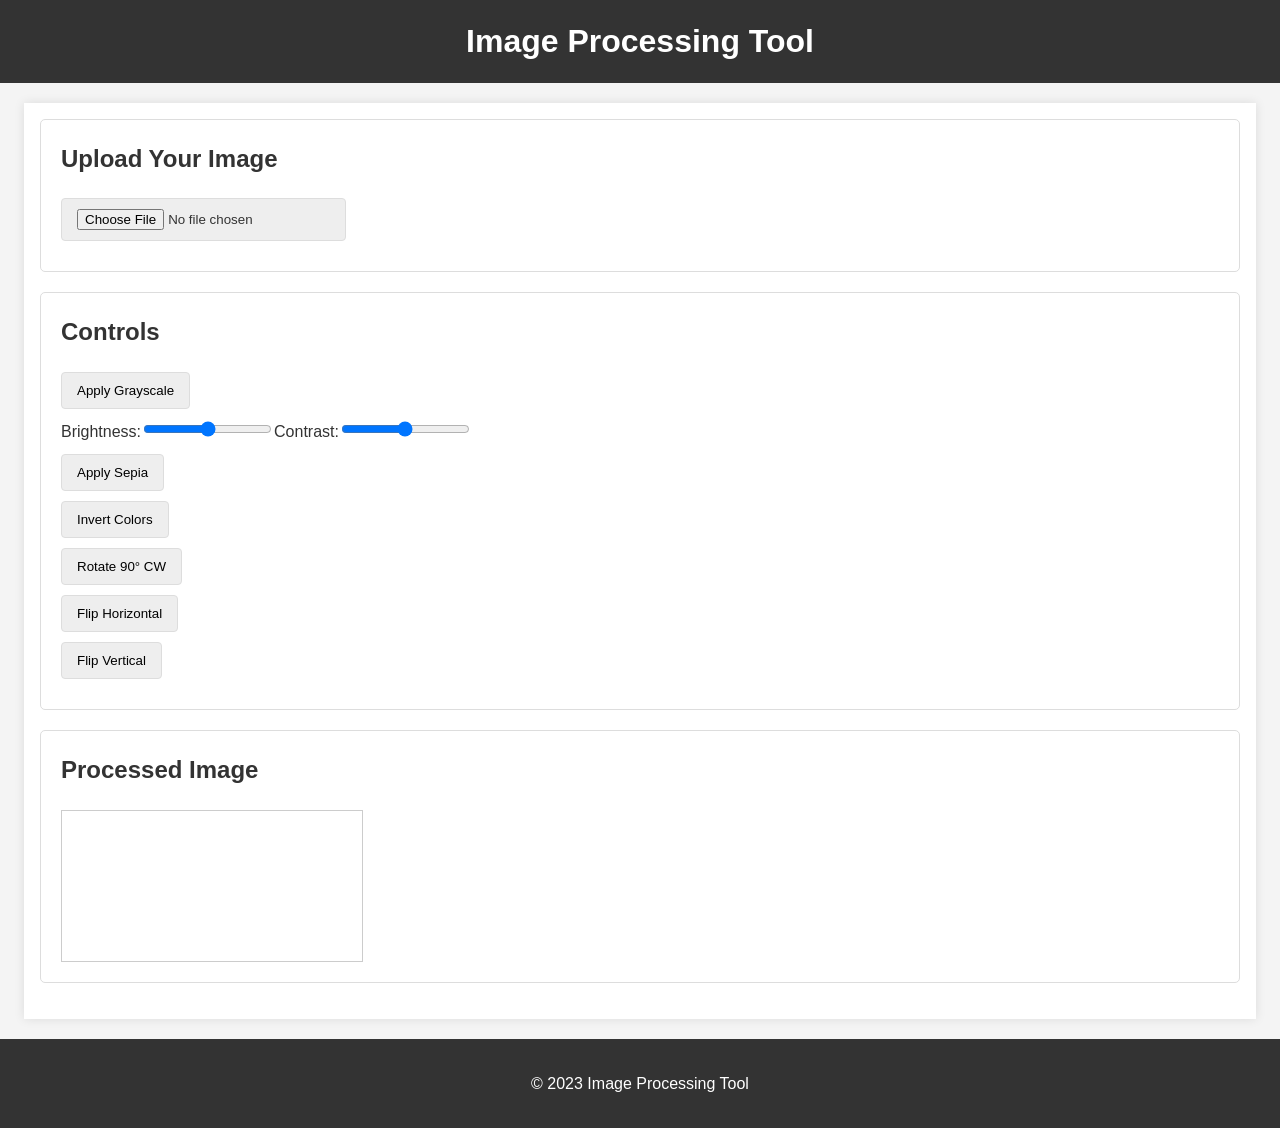
==== index.html @ 841e7c4a "feat: Implement basic image processing tool with filters and transformations This commit introduces " ====
<!DOCTYPE html>
<html lang="en">
<head>
    <meta charset="UTF-8">
    <meta name="viewport" content="width=device-width, initial-scale=1.0">
    <title>Image Processing Tool</title>
    <link rel="stylesheet" href="style.css">
</head>
<body>
    <header>
        <h1>Image Processing Tool</h1>
    </header>

    <main>
        <section id="image-upload-area">
            <h2>Upload Your Image</h2>
            <!-- Image upload input will go here -->
        </section>

        <section id="image-controls-area">
            <h2>Controls</h2>
            <!-- Image processing controls will go here -->
        </section>

        <section id="image-display-area">
            <h2>Processed Image</h2>
            <!-- Processed image will be displayed here -->
            <canvas id="imageCanvas"></canvas>
        </section>
    </main>

    <footer>
        <p>&copy; 2023 Image Processing Tool</p>
    </footer>

    <script src="script.js"></script>
</body>
</html>
---- style.css ----
/* style.css */
body {
    font-family: sans-serif;
    line-height: 1.6;
    margin: 0;
    padding: 0;
    background-color: #f4f4f4;
    color: #333;
}

header {
    background-color: #333;
    color: #fff;
    padding: 1rem 0;
    text-align: center;
}

header h1 {
    margin: 0;
}

main {
    padding: 1rem;
    max-width: 1200px;
    margin: 20px auto;
    background-color: #fff;
    box-shadow: 0 0 10px rgba(0,0,0,0.1);
}

section {
    margin-bottom: 20px;
    padding: 20px;
    border: 1px solid #ddd;
    border-radius: 5px;
}

section h2 {
    margin-top: 0;
    color: #333;
}

#imageCanvas {
    border: 1px solid #ccc;
    max-width: 100%; /* Ensure canvas is responsive */
    height: auto;   /* Maintain aspect ratio */
    display: block; /* Remove extra space below canvas */
    margin-top: 10px;
}

input[type="file"],
button {
    display: block;
    margin: 10px 0;
    padding: 10px 15px;
    border: 1px solid #ddd;
    border-radius: 4px;
    background-color: #eee;
    cursor: pointer;
}

button:hover {
    background-color: #ddd;
}

footer {
    text-align: center;
    padding: 1rem 0;
    background-color: #333;
    color: #fff;
    margin-top: 20px;
}
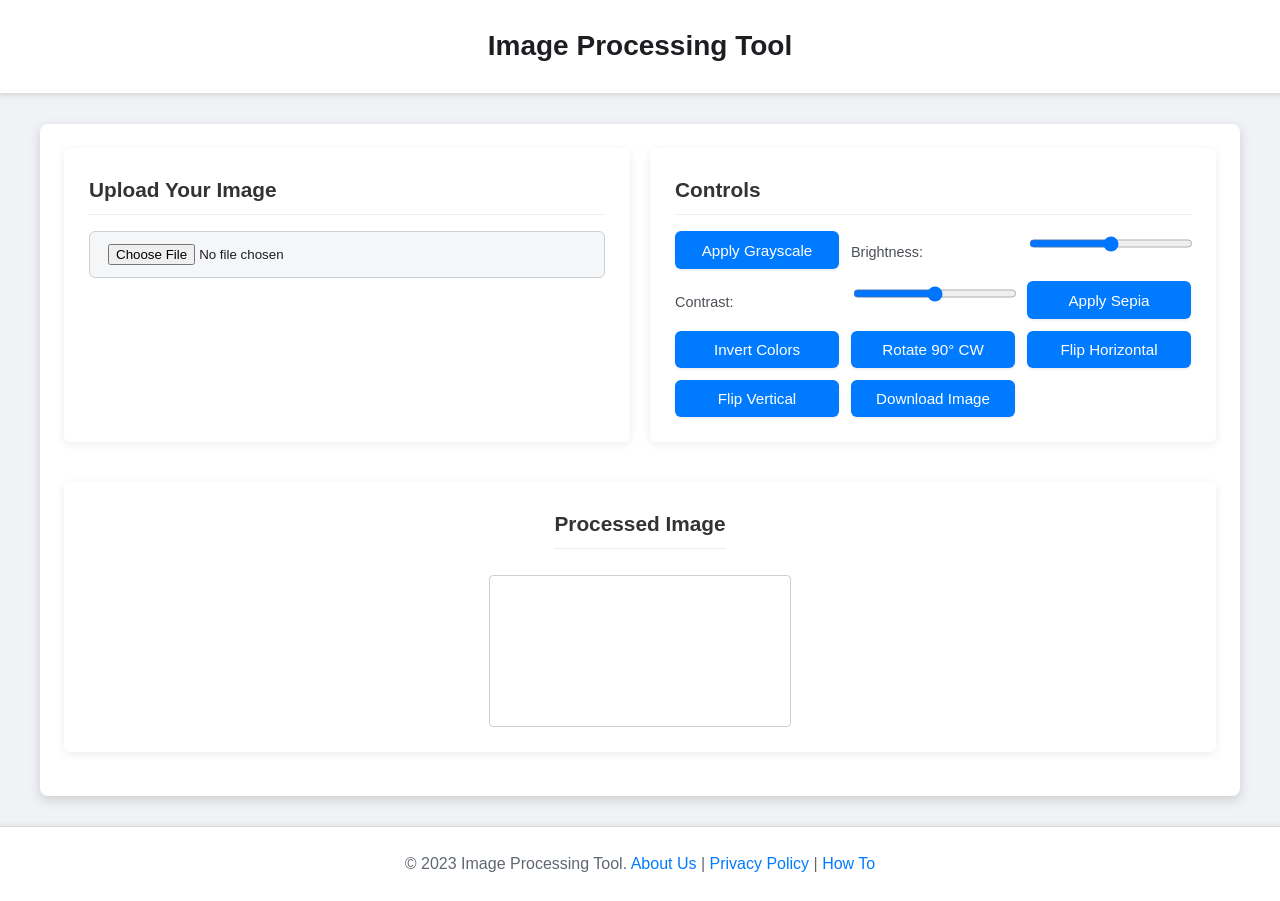
==== commit d30fbfa4: "feat: Complete Phase 1 frontend enhancements and static pages This commit delivers the completion of" ====
--- a/index.html
+++ b/index.html
@@ -30,7 +30,11 @@
     </main>
 
     <footer>
-        <p>&copy; 2023 Image Processing Tool</p>
+        <p>&copy; 2023 Image Processing Tool. 
+            <a href="about.html">About Us</a> | 
+            <a href="privacy.html">Privacy Policy</a> |
+            <a href="how-to/how-to-index.html">How To</a>
+        </p>
     </footer>
 
     <script src="script.js"></script>
--- a/style.css
+++ b/style.css
@@ -1,71 +1,166 @@
 /* style.css */
 body {
-    font-family: sans-serif;
+    font-family: -apple-system, BlinkMacSystemFont, "Segoe UI", Roboto, Helvetica, Arial, sans-serif, "Apple Color Emoji", "Segoe UI Emoji", "Segoe UI Symbol";
     line-height: 1.6;
     margin: 0;
     padding: 0;
-    background-color: #f4f4f4;
-    color: #333;
+    background-color: #f0f2f5; /* Lighter grey background */
+    color: #1c1e21; /* Darker text color for better contrast */
+    display: flex;
+    flex-direction: column;
+    min-height: 100vh;
 }
 
 header {
-    background-color: #333;
-    color: #fff;
-    padding: 1rem 0;
+    background-color: #ffffff; /* White header */
+    color: #1c1e21;
+    padding: 1.5rem 1rem; /* Increased padding */
     text-align: center;
+    box-shadow: 0 2px 4px rgba(0,0,0,0.1); /* Subtle shadow */
+    border-bottom: 1px solid #ddd;
 }
 
 header h1 {
     margin: 0;
+    font-size: 1.75rem; /* Slightly larger title */
 }
 
 main {
-    padding: 1rem;
-    max-width: 1200px;
-    margin: 20px auto;
-    background-color: #fff;
-    box-shadow: 0 0 10px rgba(0,0,0,0.1);
+    flex: 1; /* Allows main to grow and push footer down */
+    padding: 1.5rem;
+    max-width: 1400px; /* Wider max-width for larger screens */
+    width: 90%; /* Responsive width */
+    margin: 30px auto; /* Increased top/bottom margin */
+    background-color: #ffffff;
+    box-shadow: 0 4px 12px rgba(0,0,0,0.15); /* Softer, larger shadow */
+    border-radius: 8px; /* Rounded corners */
+    display: flex; /* Use flexbox for main content layout */
+    gap: 20px; /* Gap between sections */
+    flex-wrap: wrap; /* Allow sections to wrap on smaller screens */
 }
 
 section {
     margin-bottom: 20px;
-    padding: 20px;
-    border: 1px solid #ddd;
-    border-radius: 5px;
+    padding: 25px; /* Increased padding */
+    border: none; /* Remove border, rely on shadow from main */
+    border-radius: 6px; /* Rounded corners for sections */
+    background-color: #fff; /* Ensure sections are white if main gets a different bg */
+    box-shadow: 0 2px 8px rgba(0,0,0,0.08); /* Subtle shadow for sections themselves */
+}
+
+/* Specific layout for sections within main */
+#image-upload-area, #image-controls-area {
+    flex-basis: 320px; /* Minimum width for upload and controls, adjusted */
+    flex-grow: 1;      /* Allow them to grow */
+    min-width: 300px; /* Ensure they don't get too small */
+}
+
+#image-display-area {
+    flex-basis: 600px; /* More space for image display */
+    flex-grow: 2;      /* Allow it to grow more */
+    display: flex;
+    flex-direction: column;
+    align-items: center; /* Center canvas if it's smaller than area */
+    min-width: 300px; /* Ensure it doesn't get too small */
 }
 
 section h2 {
     margin-top: 0;
+    margin-bottom: 1rem; /* Space below heading */
     color: #333;
+    font-size: 1.3rem; /* Slightly adjusted heading size */
+    border-bottom: 1px solid #eee; /* Separator for heading */
+    padding-bottom: 0.5rem;
 }
 
 #imageCanvas {
-    border: 1px solid #ccc;
-    max-width: 100%; /* Ensure canvas is responsive */
-    height: auto;   /* Maintain aspect ratio */
-    display: block; /* Remove extra space below canvas */
+    border: 1px solid #d0d0d0; /* Slightly softer border */
+    max-width: 100%; 
+    height: auto;   
+    display: block; 
     margin-top: 10px;
+    border-radius: 4px; /* Rounded corners for canvas */
 }
 
-input[type="file"],
-button {
+#image-controls-area .controls-grid {
+    display: grid;
+    grid-template-columns: repeat(auto-fit, minmax(130px, 1fr)); /* Responsive grid for controls, adjusted */
+    gap: 12px; /* Adjusted gap */
+}
+
+input[type="file"] {
     display: block;
-    margin: 10px 0;
-    padding: 10px 15px;
-    border: 1px solid #ddd;
-    border-radius: 4px;
-    background-color: #eee;
+    width: calc(100% - 38px); /* Adjust width to fit padding and border */
+    margin: 10px 0 20px 0; /* More bottom margin */
+    padding: 12px 18px;
+    border: 1px solid #ccd0d5;
+    border-radius: 6px;
+    background-color: #f5f6f7;
     cursor: pointer;
+    transition: background-color 0.2s ease-in-out;
+}
+
+input[type="file"]:hover {
+    background-color: #e9ebee;
+}
+
+button { /* General button styling */
+    padding: 10px 15px; /* Adjusted padding */
+    border: none; /* Remove border */
+    border-radius: 6px; /* Rounded corners */
+    background-color: #007bff; /* Primary blue */
+    color: white;
+    cursor: pointer;
+    font-size: 0.95rem;
+    transition: background-color 0.2s ease-in-out, box-shadow 0.2s ease-in-out;
+    box-shadow: 0 1px 3px rgba(0,0,0,0.1);
+    width: 100%; /* Make buttons take full width of their grid cell */
 }
 
 button:hover {
-    background-color: #ddd;
+    background-color: #0056b3; /* Darker blue on hover */
+    box-shadow: 0 2px 6px rgba(0,0,0,0.15);
+}
+
+button:active {
+    background-color: #004085; /* Even darker blue on active */
+    box-shadow: inset 0 1px 3px rgba(0,0,0,0.2);
+}
+
+/* Styling for sliders and their labels */
+#image-controls-area label {
+    display: block;
+    margin-top: 10px;
+    margin-bottom: 5px;
+    font-size: 0.9rem;
+    color: #4b4f56;
+}
+
+#image-controls-area input[type="range"] {
+    width: 100%; /* Make sliders take full width of their container */
+    margin-bottom: 15px;
+    cursor: pointer;
 }
 
 footer {
     text-align: center;
-    padding: 1rem 0;
-    background-color: #333;
-    color: #fff;
-    margin-top: 20px;
+    padding: 1.5rem 1rem; /* Increased padding */
+    background-color: #ffffff; /* White footer */
+    color: #606770; /* Softer text color */
+    margin-top: auto; /* Pushes footer to bottom if content is short */
+    border-top: 1px solid #ddd;
+    box-shadow: 0 -2px 4px rgba(0,0,0,0.05);
 }
+
+footer p {
+    margin: 0;
+}
+
+/* Links in footer */
+footer a {
+    color: #007bff;
+    text-decoration: none;
+}
+footer a:hover {
+    text-decoration: underline;
+}
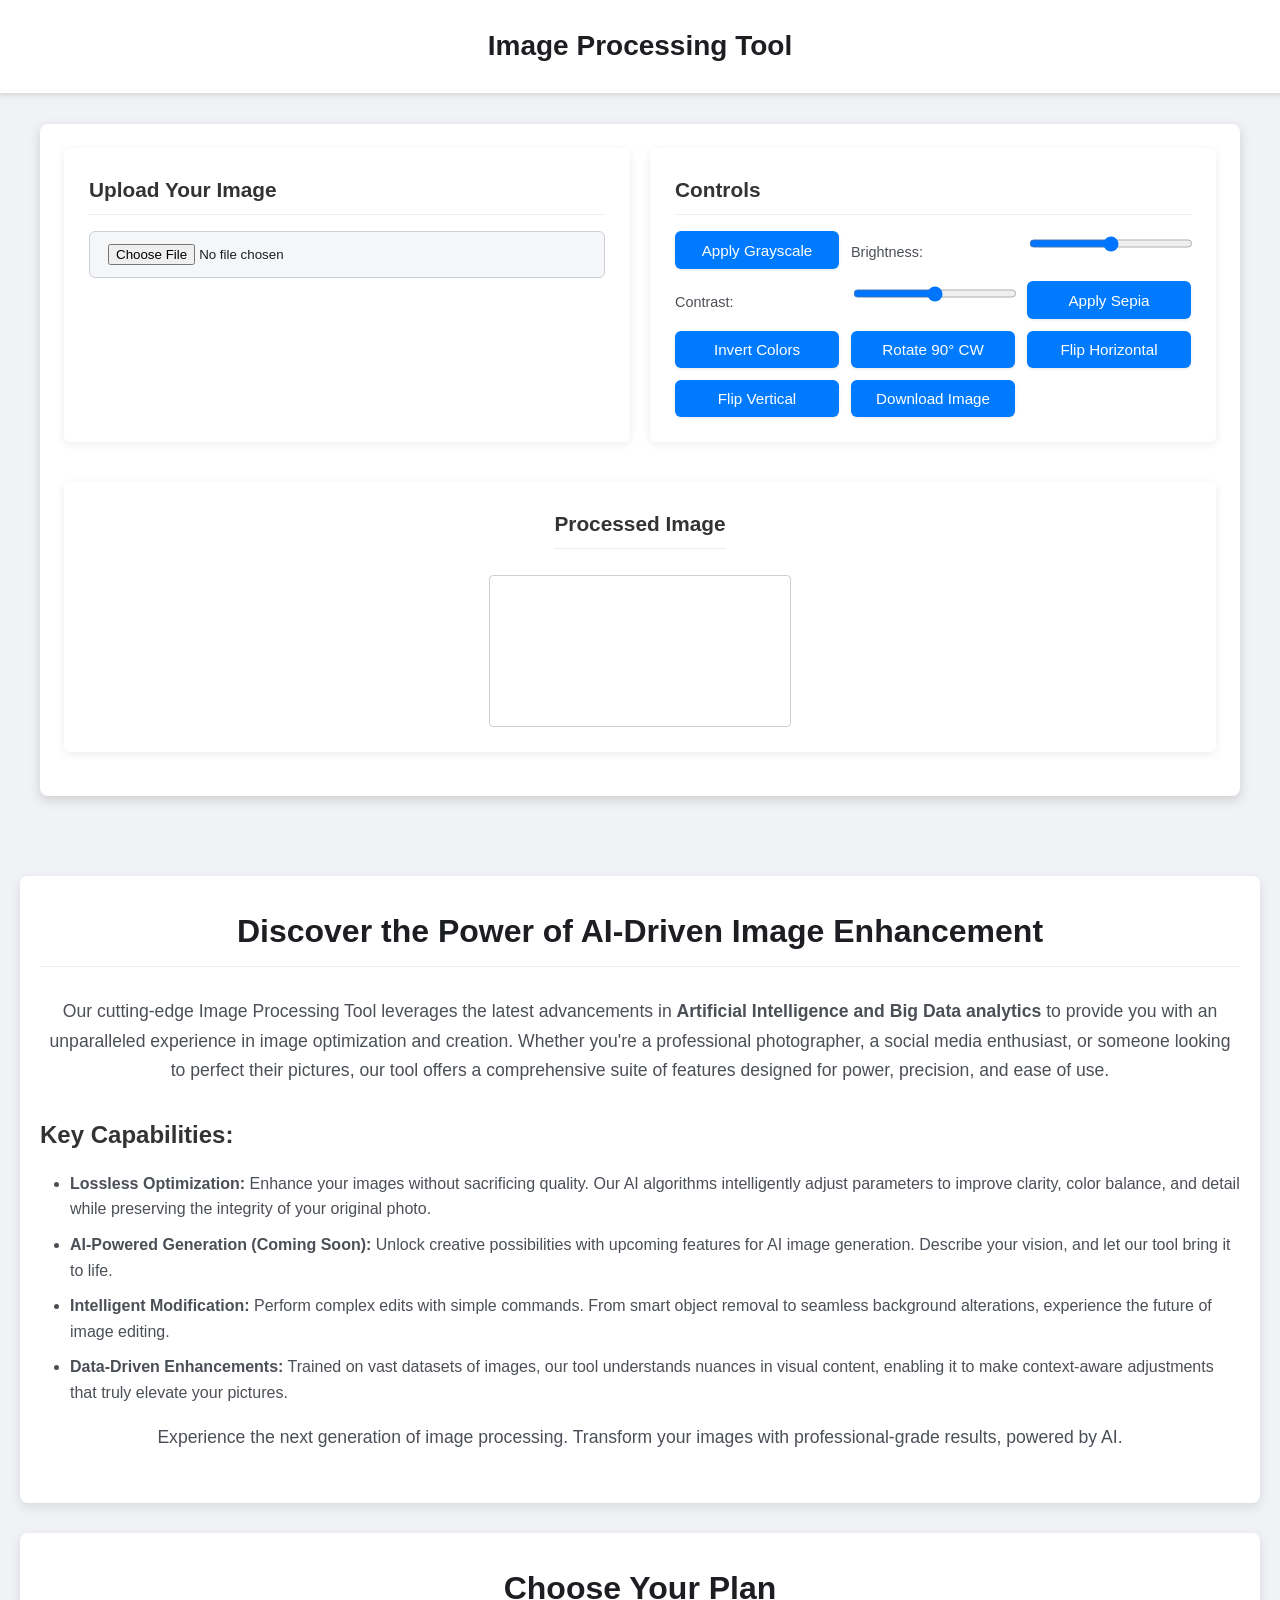
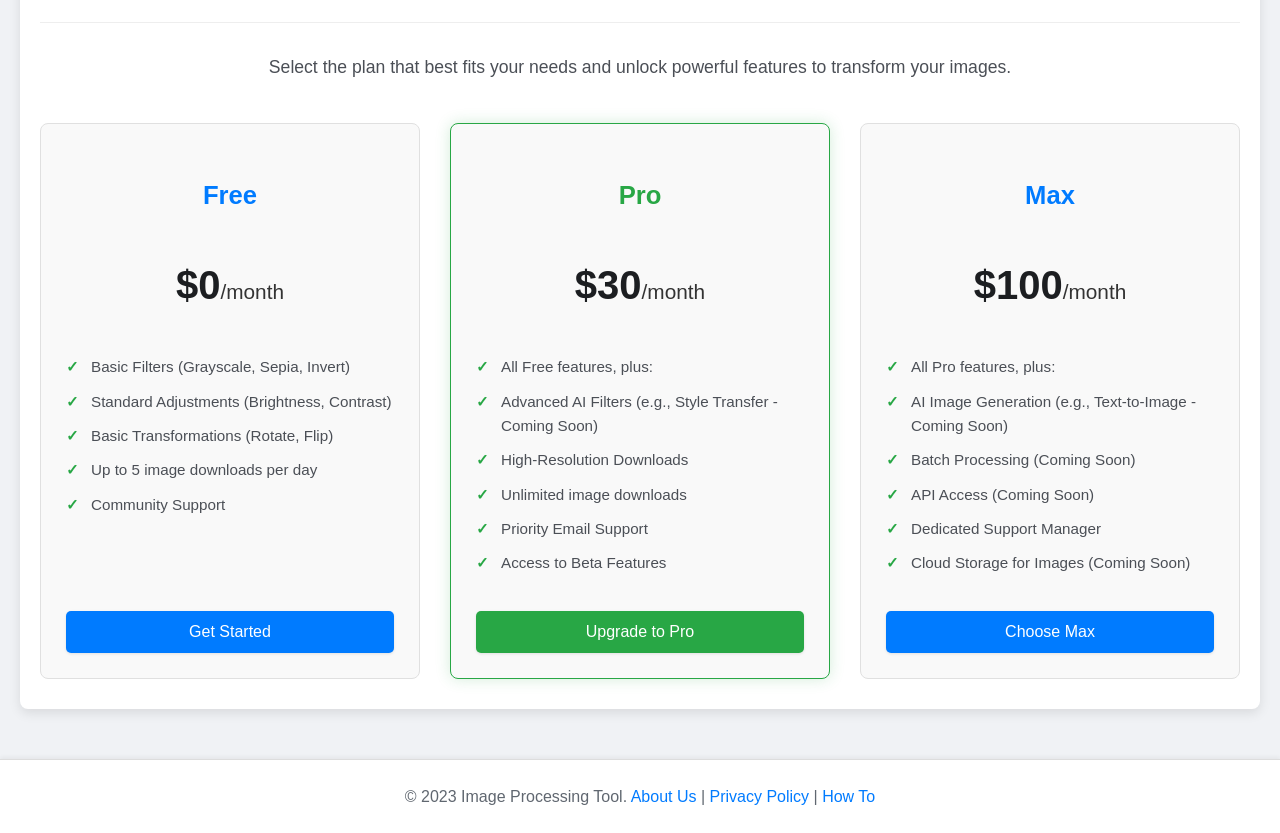
==== commit e54d6db7: "feat: Add product introduction and pricing tiers to homepage This commit introduces two new sections" ====
--- a/index.html
+++ b/index.html
@@ -29,6 +29,70 @@
         </section>
     </main>
 
+    <div class="supplementary-content-wrapper">
+        <section id="product-introduction" class="homepage-section">
+            <div class="container"> <!-- Optional container for content centering/padding -->
+                <h2>Discover the Power of AI-Driven Image Enhancement</h2>
+                <p>Our cutting-edge Image Processing Tool leverages the latest advancements in <strong>Artificial Intelligence and Big Data analytics</strong> to provide you with an unparalleled experience in image optimization and creation. Whether you're a professional photographer, a social media enthusiast, or someone looking to perfect their pictures, our tool offers a comprehensive suite of features designed for power, precision, and ease of use.</p>
+                
+                <h3>Key Capabilities:</h3>
+                <ul>
+                    <li><strong>Lossless Optimization:</strong> Enhance your images without sacrificing quality. Our AI algorithms intelligently adjust parameters to improve clarity, color balance, and detail while preserving the integrity of your original photo.</li>
+                    <li><strong>AI-Powered Generation (Coming Soon):</strong> Unlock creative possibilities with upcoming features for AI image generation. Describe your vision, and let our tool bring it to life.</li>
+                    <li><strong>Intelligent Modification:</strong> Perform complex edits with simple commands. From smart object removal to seamless background alterations, experience the future of image editing.</li>
+                    <li><strong>Data-Driven Enhancements:</strong> Trained on vast datasets of images, our tool understands nuances in visual content, enabling it to make context-aware adjustments that truly elevate your pictures.</li>
+                </ul>
+                <p>Experience the next generation of image processing. Transform your images with professional-grade results, powered by AI.</p>
+            </div>
+        </section>
+        <section id="pricing-tiers" class="homepage-section">
+            <div class="container"> <!-- Optional container for content centering/padding -->
+                <h2>Choose Your Plan</h2>
+                <p>Select the plan that best fits your needs and unlock powerful features to transform your images.</p>
+                <div class="pricing-grid">
+                    <div class="pricing-plan">
+                        <h3>Free</h3>
+                        <p class="price"><span>$0</span>/month</p>
+                        <ul>
+                            <li>Basic Filters (Grayscale, Sepia, Invert)</li>
+                            <li>Standard Adjustments (Brightness, Contrast)</li>
+                            <li>Basic Transformations (Rotate, Flip)</li>
+                            <li>Up to 5 image downloads per day</li>
+                            <li>Community Support</li>
+                        </ul>
+                        <button class="cta-button">Get Started</button>
+                    </div>
+                    <div class="pricing-plan pro-plan"> <!-- Added class for potential highlighting -->
+                        <h3>Pro</h3>
+                        <p class="price"><span>$30</span>/month</p>
+                        <ul>
+                            <li>All Free features, plus:</li>
+                            <li>Advanced AI Filters (e.g., Style Transfer - Coming Soon)</li>
+                            <li>High-Resolution Downloads</li>
+                            <li>Unlimited image downloads</li>
+                            <li>Priority Email Support</li>
+                            <li>Access to Beta Features</li>
+                        </ul>
+                        <button class="cta-button">Upgrade to Pro</button>
+                    </div>
+                    <div class="pricing-plan">
+                        <h3>Max</h3>
+                        <p class="price"><span>$100</span>/month</p>
+                        <ul>
+                            <li>All Pro features, plus:</li>
+                            <li>AI Image Generation (e.g., Text-to-Image - Coming Soon)</li>
+                            <li>Batch Processing (Coming Soon)</li>
+                            <li>API Access (Coming Soon)</li>
+                            <li>Dedicated Support Manager</li>
+                            <li>Cloud Storage for Images (Coming Soon)</li>
+                        </ul>
+                        <button class="cta-button">Choose Max</button>
+                    </div>
+                </div>
+            </div>
+        </section>
+    </div> 
+
     <footer>
         <p>&copy; 2023 Image Processing Tool. 
             <a href="about.html">About Us</a> | 
--- a/style.css
+++ b/style.css
@@ -164,3 +164,197 @@
 footer a:hover {
     text-decoration: underline;
 }
+
+/* Styling for Supplementary Content Sections on Homepage */
+
+.supplementary-content-wrapper {
+    padding: 20px 0; /* Add some padding above and below these sections */
+    background-color: #f0f2f5; /* Match body background or make it slightly different if desired */
+}
+
+.homepage-section {
+    max-width: 1200px; /* Max width for content within these sections */
+    margin: 30px auto; /* Centering and spacing between sections */
+    padding: 30px 20px;
+    background-color: #ffffff; /* White background for these content boxes */
+    box-shadow: 0 4px 12px rgba(0,0,0,0.1); /* Consistent shadow */
+    border-radius: 8px;
+}
+
+.homepage-section h2 { /* Main heading for these sections */
+    font-size: 2rem;
+    color: #1c1e21; /* Dark primary text color */
+    text-align: center;
+    margin-bottom: 30px;
+    font-weight: 600;
+}
+
+.homepage-section p {
+    font-size: 1.1rem;
+    line-height: 1.7;
+    color: #4b4f56; /* Softer text color */
+    text-align: center; /* Center introductory paragraphs */
+    margin-bottom: 20px;
+}
+
+/* Product Introduction Specifics */
+#product-introduction h3 {
+    font-size: 1.5rem;
+    color: #333;
+    margin-top: 30px;
+    margin-bottom: 15px;
+    text-align: left; /* Align subheadings to left for list items */
+}
+
+#product-introduction ul {
+    list-style-type: disc; /* Standard disc for bullet points */
+    margin-left: 20px; /* Indent list */
+    padding-left: 10px;
+    text-align: left; /* Align list items to left */
+}
+
+#product-introduction ul li {
+    font-size: 1rem;
+    color: #4b4f56;
+    margin-bottom: 10px;
+    line-height: 1.6;
+}
+
+/* Pricing Tiers Specifics */
+#pricing-tiers .container > p { /* The intro paragraph for pricing */
+    margin-bottom: 40px; /* More space before the grid */
+}
+
+.pricing-grid {
+    display: grid;
+    grid-template-columns: repeat(auto-fit, minmax(300px, 1fr)); /* Responsive columns */
+    gap: 30px; /* Space between pricing cards */
+    align-items: stretch; /* Make cards of same height if content differs */
+}
+
+.pricing-plan {
+    background-color: #f9f9f9; /* Light background for individual plan cards */
+    border: 1px solid #e0e0e0;
+    border-radius: 8px;
+    padding: 25px;
+    text-align: center;
+    display: flex;
+    flex-direction: column; /* Align content vertically */
+    transition: transform 0.3s ease, box-shadow 0.3s ease;
+}
+
+.pricing-plan:hover {
+    transform: translateY(-5px);
+    box-shadow: 0 8px 20px rgba(0,0,0,0.15);
+}
+
+.pricing-plan h3 { /* Plan name (Free, Pro, Max) */
+    font-size: 1.6rem;
+    color: #007bff; /* Blue accent for plan names */
+    margin-bottom: 15px;
+}
+
+.pricing-plan.pro-plan h3 { /* Highlight Pro plan, for example */
+    color: #28a745; /* Green for Pro plan name */
+}
+.pricing-plan.pro-plan {
+    border-color: #28a745; /* Green border for Pro plan */
+    box-shadow: 0 0 15px rgba(40, 167, 69, 0.2); /* Subtle glow for pro plan */
+}
+
+
+.pricing-plan .price {
+    font-size: 1.3rem;
+    color: #333;
+    margin-bottom: 20px;
+}
+
+.pricing-plan .price span {
+    font-size: 2.5rem; /* Larger font for price number */
+    font-weight: bold;
+    color: #1c1e21;
+}
+
+.pricing-plan ul {
+    list-style-type: none; /* Remove default bullets */
+    padding: 0;
+    margin-bottom: 25px; /* Space before button */
+    text-align: left; /* Align features to the left */
+    flex-grow: 1; /* Allows list to grow and push button down */
+}
+
+.pricing-plan ul li {
+    font-size: 0.95rem;
+    color: #4b4f56;
+    margin-bottom: 10px;
+    padding-left: 25px; /* Space for custom bullet/icon */
+    position: relative;
+}
+
+/* Custom bullet for feature list - example with checkmark */
+.pricing-plan ul li::before {
+    content: '\2713'; /* Unicode checkmark character */
+    color: #28a745; /* Green checkmark */
+    position: absolute;
+    left: 0;
+    font-weight: bold;
+}
+
+.pricing-plan .cta-button { /* Call to action buttons in pricing */
+    background-color: #007bff;
+    color: white;
+    padding: 12px 20px;
+    border: none;
+    border-radius: 5px;
+    text-decoration: none; /* If it's an <a> styled as button */
+    font-size: 1rem;
+    font-weight: 500;
+    display: inline-block; /* Or block if it should take full width of its container */
+    width: auto; /* Override general button full width if needed */
+    margin-top: auto; /* Pushes button to bottom of flex container */
+    transition: background-color 0.2s ease;
+}
+
+.pricing-plan .cta-button:hover {
+    background-color: #0056b3;
+}
+
+.pricing-plan.pro-plan .cta-button {
+    background-color: #28a745; /* Green button for Pro plan */
+}
+.pricing-plan.pro-plan .cta-button:hover {
+    background-color: #1e7e34; /* Darker green */
+}
+
+
+/* General color enhancements - Example: adding a subtle gradient to header or a different body bg */
+/* This part is illustrative; specific color choices can be refined. */
+
+body {
+    /* Consider a very subtle gradient or a slightly more engaging background color if appropriate */
+    /* background-image: linear-gradient(to bottom, #e9eff5, #f0f2f5); */ /* Example subtle gradient */
+}
+
+header {
+    /* Could add a top border accent */
+    /* border-top: 3px solid #007bff; */
+}
+
+/* Add more colorful accents to links or specific elements if desired */
+/* a { color: #007bff; } */ /* Already somewhat in place */
+
+/* Ensure responsiveness for new sections */
+@media (max-width: 768px) {
+    .homepage-section h2 {
+        font-size: 1.8rem;
+    }
+    #product-introduction h3 {
+        font-size: 1.3rem;
+    }
+    .pricing-grid {
+        grid-template-columns: 1fr; /* Stack plans on smaller screens */
+    }
+    .pricing-plan {
+        margin-bottom: 20px; /* Add margin when stacked */
+    }
+}
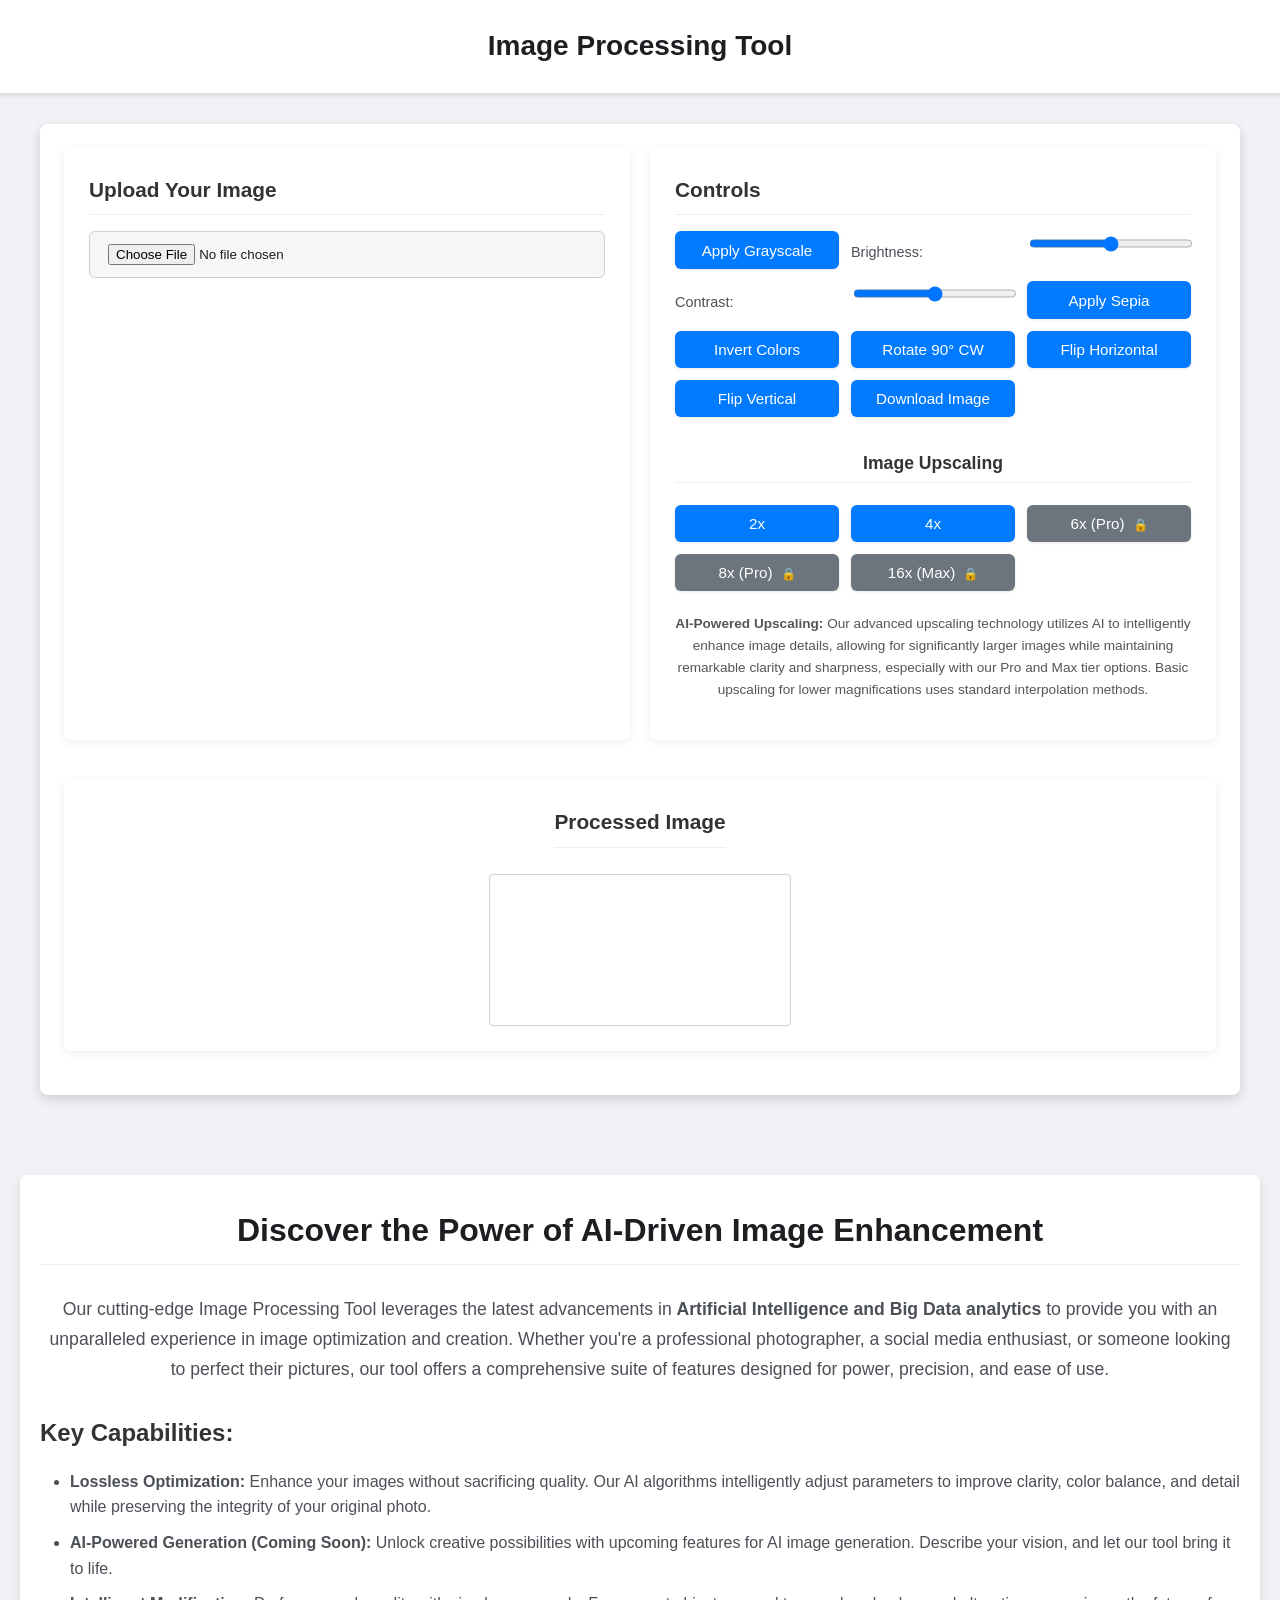
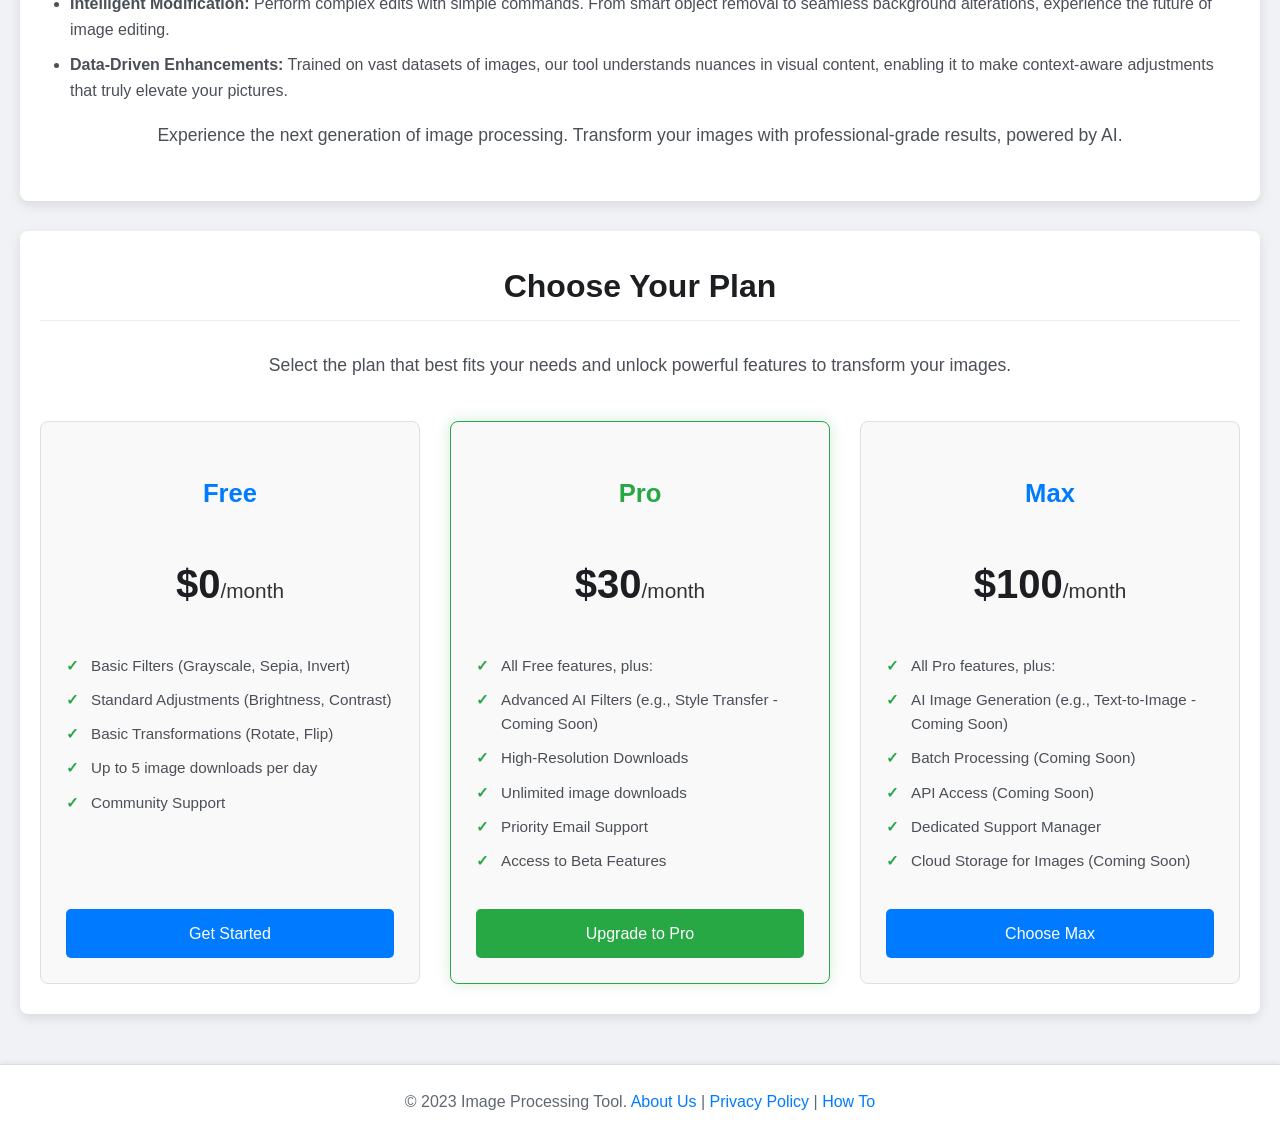
==== commit 147bf789: "feat: Refine upscaling logic and add payment placeholder page This commit includes two main improvem" ====
--- a/index.html
+++ b/index.html
@@ -60,7 +60,7 @@
                             <li>Up to 5 image downloads per day</li>
                             <li>Community Support</li>
                         </ul>
-                        <button class="cta-button">Get Started</button>
+                        <a href="#image-upload-area" class="cta-button">Get Started</a>
                     </div>
                     <div class="pricing-plan pro-plan"> <!-- Added class for potential highlighting -->
                         <h3>Pro</h3>
@@ -73,7 +73,7 @@
                             <li>Priority Email Support</li>
                             <li>Access to Beta Features</li>
                         </ul>
-                        <button class="cta-button">Upgrade to Pro</button>
+                        <a href="payment.html?tier=Pro&amount=30" class="cta-button">Upgrade to Pro</a>
                     </div>
                     <div class="pricing-plan">
                         <h3>Max</h3>
@@ -86,7 +86,7 @@
                             <li>Dedicated Support Manager</li>
                             <li>Cloud Storage for Images (Coming Soon)</li>
                         </ul>
-                        <button class="cta-button">Choose Max</button>
+                        <a href="payment.html?tier=Max&amount=100" class="cta-button">Choose Max</a>
                     </div>
                 </div>
             </div>
--- a/style.css
+++ b/style.css
@@ -358,3 +358,61 @@
         margin-bottom: 20px; /* Add margin when stacked */
     }
 }
+
+/* Styling for Upscaling Controls */
+
+/* Heading for Upscale Section (if h4 was used as in script.js) */
+#image-controls-area .controls-grid h4 {
+    grid-column: 1 / -1; /* Ensure it spans all columns */
+    text-align: center;
+    margin-top: 20px; /* Space above the heading */
+    margin-bottom: 10px; /* Space below the heading */
+    font-size: 1.1rem; /* Adjust size as needed */
+    color: #333;
+    font-weight: 600; /* Make it a bit bolder */
+    border-bottom: 1px solid #eee; /* Optional separator */
+    padding-bottom: 5px; /* Padding for separator */
+}
+
+/* Styling for Upscale Buttons */
+/* General upscale button style can leverage existing button styles if they are suitable */
+/* We might want some specific margin or width adjustments if needed */
+
+/* Styling for Premium/Locked Upscale Buttons */
+#image-controls-area .controls-grid button.premium-feature {
+    background-color: #6c757d; /* A muted color for premium, e.g., grey */
+    color: white;
+    position: relative; /* For pseudo-elements like a lock icon if added via CSS */
+}
+
+#image-controls-area .controls-grid button.premium-feature:hover {
+    background-color: #5a6268; /* Darker grey on hover */
+}
+
+/* Example: Adding a lock icon using ::after pseudo-element 
+   This assumes the button text already indicates (Pro) or (Max)
+   If not, the lock icon becomes more important.
+*/
+#image-controls-area .controls-grid button.premium-feature::after {
+    content: '\1F512'; /* Unicode lock character 🔒 */
+    font-size: 0.8em; /* Adjust size of lock icon */
+    margin-left: 8px; /* Space between text and lock */
+    display: inline-block;
+}
+
+/* Styling for the Upscale AI Description Paragraph */
+/* The script already adds inline styles:
+    gridColumn = '1 / -1';
+    textAlign = 'center';
+    fontSize = '0.85em';
+    color = '#555';
+    marginTop = '10px';
+    marginBottom = '15px';
+   These can be moved to CSS if preferred, or supplemented.
+   For example, adding a border or background:
+*/
+#image-controls-area .controls-grid p { /* This will target the description paragraph if it's the only <p> directly in controls-grid after buttons */
+    /* If more <p> elements are added, a specific class/id for the description would be better */
+    /* For now, assuming it's specific enough or inline styles are sufficient. */
+    /* Example: border-top: 1px solid #eee; padding-top: 10px; */
+}
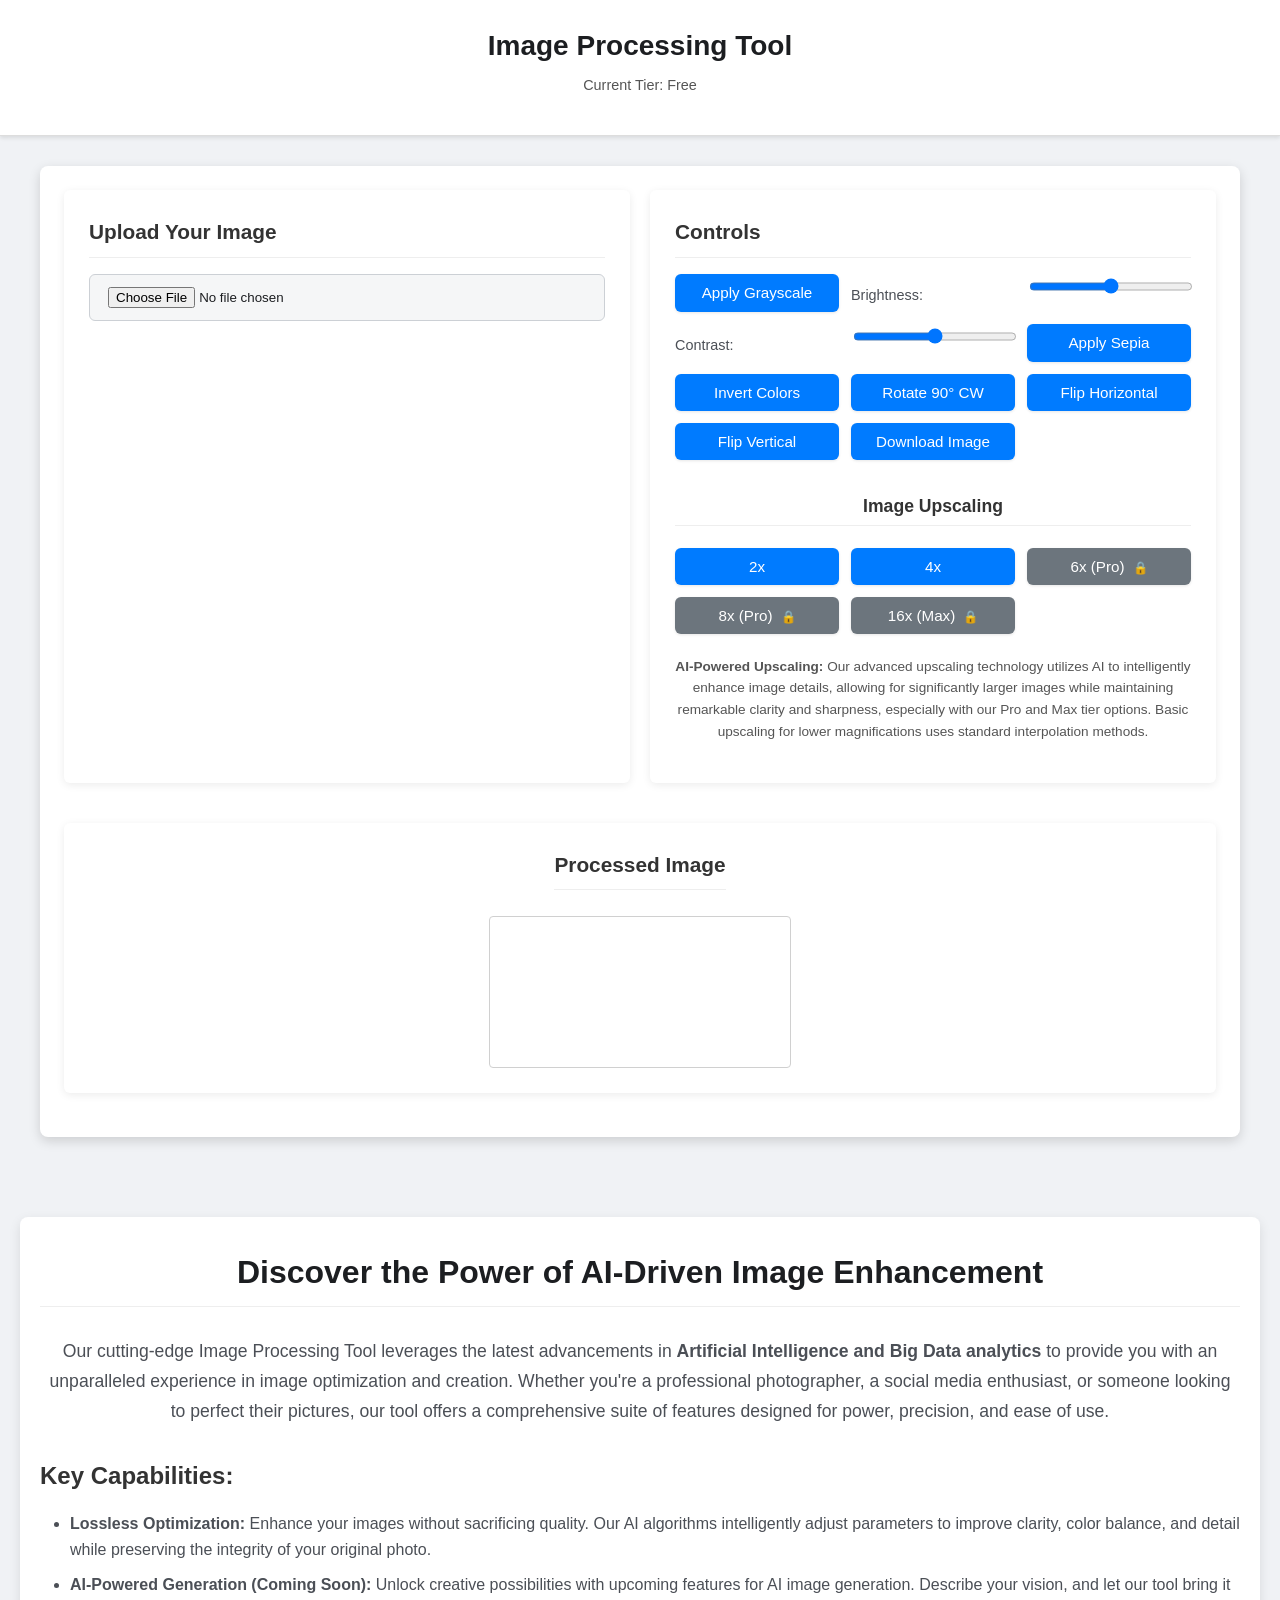
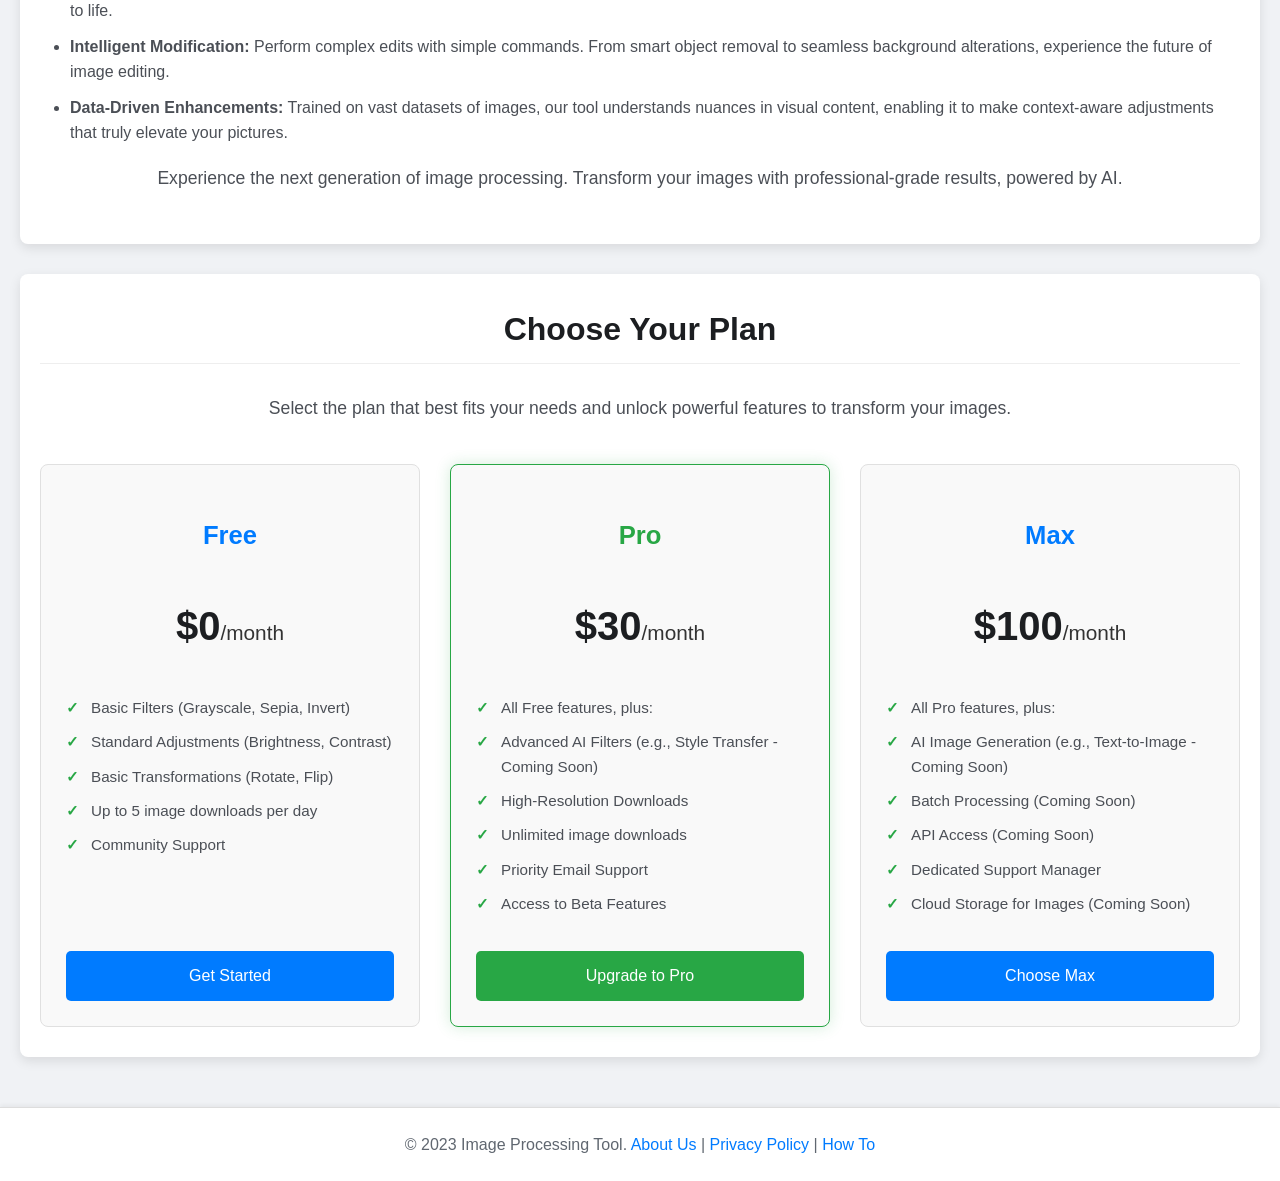
==== commit 0a83a0fd: "feat: Implement client-side membership simulation This commit introduces a client-side mechanism to " ====
--- a/index.html
+++ b/index.html
@@ -9,6 +9,7 @@
 <body>
     <header>
         <h1>Image Processing Tool</h1>
+        <p id="membershipStatusDisplay" style="font-size: 0.9em; color: #555; margin-top: 5px;">Current Tier: <span id="userTierText">Loading...</span></p>
     </header>
 
     <main>
